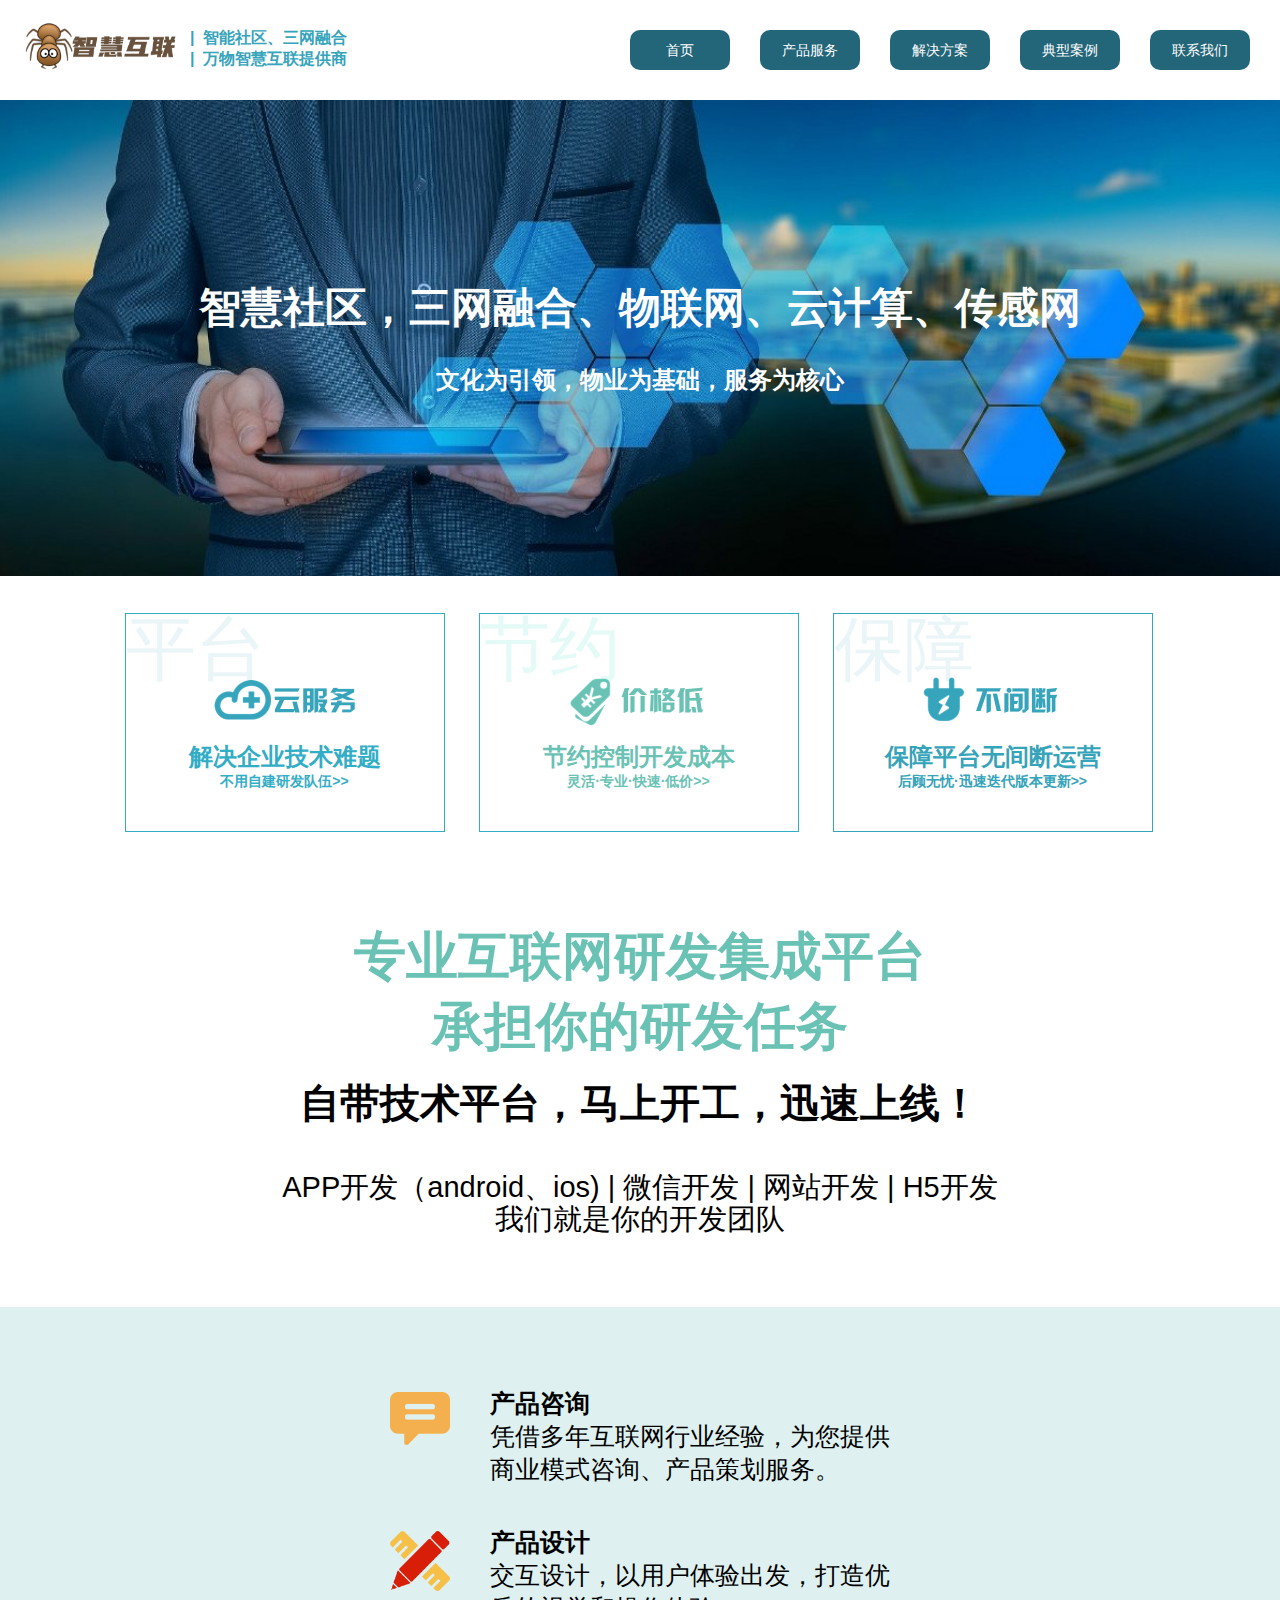
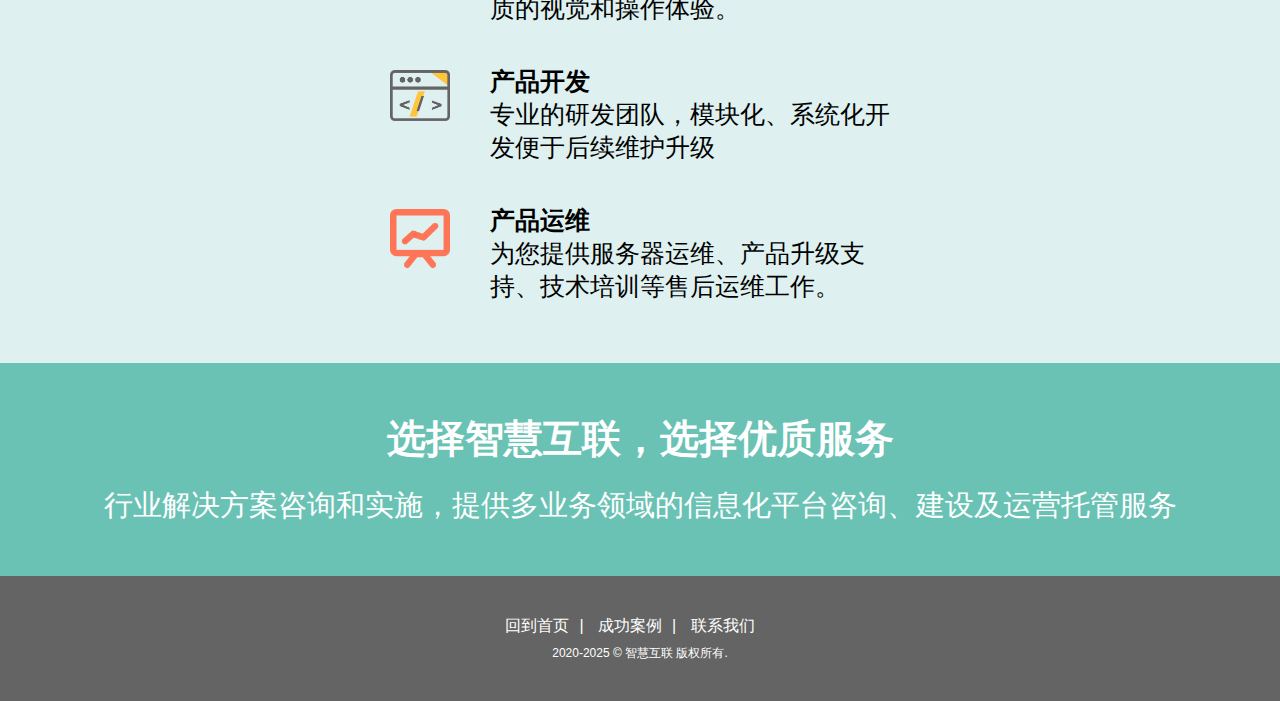
==== index.html @ 49d56295 "upload" ====
<!DOCTYPE html><html lang=zh-Hans-CN><head><meta charset=utf-8><meta name=Keywords content=中台，互联网，大中台，软件开发，解决方案，健身，外包，商城，项目，信息发布，社区团购，教育行业，APP，小程序，校园，O2O，共享经济，运营平台，代运营，技术运维><meta name=Description content=丰富的多项目开发经验,帮助传统行业互联网化,提供内部工具类小程序,提高企业50%的工作效率.同时为企业&创业者提供大中型互联网解决方案.包含二种合作方式：项目外包,提供产品开发平台,saas服务；技术运营,为合作伙伴提供技术服务,让合作伙伴把更多的精力放在运营上。><meta name=viewport content="width=device-width,initial-scale=1,maximum-scale=1,user-scalable=0"><meta name=apple-mobile-web-app-capable content=yes><meta name=apple-mobile-web-app-status-bar-style content=black><meta name=format-detection content="telephone=no,email=no"><meta http-equiv=x-dns-prefetch-control content=on><link rel=dns-prefetch href=http://www.zhichou.com><title>智慧互联——互联网解决方案saas服务平台</title><link href=/static/css/app.fb1aa301ddff43c5c90da370b9c541a2.css rel=stylesheet></head><body><div id=app></div><script type=text/javascript src=/static/js/manifest.a6384123749b41a1563b.js></script><script type=text/javascript src=/static/js/vendor.0e233f69c0961354a805.js></script><script type=text/javascript src=/static/js/app.442af2554dc11feb04c0.js></script></body></html>
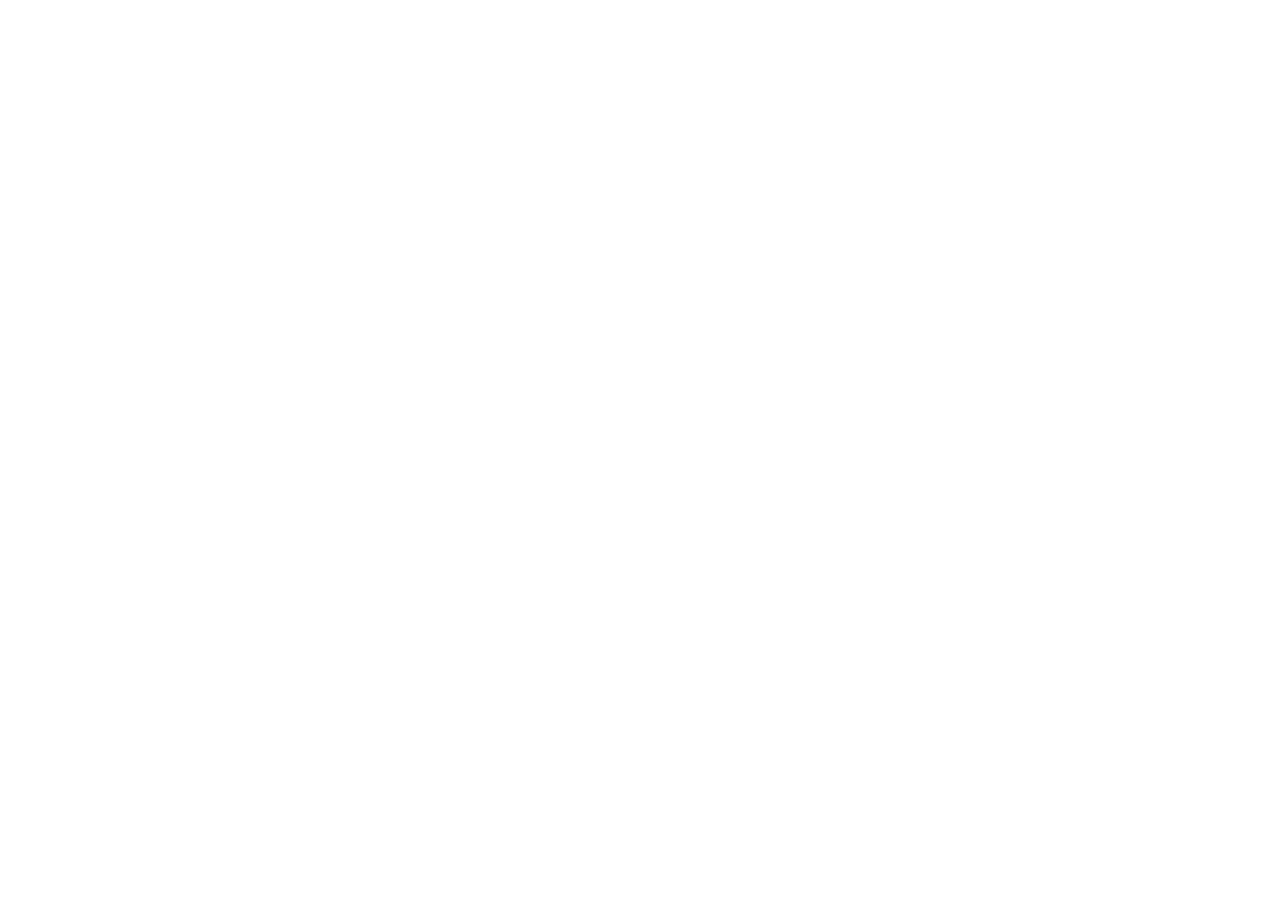
==== commit e917151f: "Update index.html" ====
--- a/index.html
+++ b/index.html
@@ -1 +1 @@
-<!DOCTYPE html><html lang=zh-Hans-CN><head><meta charset=utf-8><meta name=Keywords content=中台，互联网，大中台，软件开发，解决方案，健身，外包，商城，项目，信息发布，社区团购，教育行业，APP，小程序，校园，O2O，共享经济，运营平台，代运营，技术运维><meta name=Description content=丰富的多项目开发经验,帮助传统行业互联网化,提供内部工具类小程序,提高企业50%的工作效率.同时为企业&创业者提供大中型互联网解决方案.包含二种合作方式：项目外包,提供产品开发平台,saas服务；技术运营,为合作伙伴提供技术服务,让合作伙伴把更多的精力放在运营上。><meta name=viewport content="width=device-width,initial-scale=1,maximum-scale=1,user-scalable=0"><meta name=apple-mobile-web-app-capable content=yes><meta name=apple-mobile-web-app-status-bar-style content=black><meta name=format-detection content="telephone=no,email=no"><meta http-equiv=x-dns-prefetch-control content=on><link rel=dns-prefetch href=http://www.zhichou.com><title>智慧互联——互联网解决方案saas服务平台</title><link href=/static/css/app.fb1aa301ddff43c5c90da370b9c541a2.css rel=stylesheet></head><body><div id=app></div><script type=text/javascript src=/static/js/manifest.a6384123749b41a1563b.js></script><script type=text/javascript src=/static/js/vendor.0e233f69c0961354a805.js></script><script type=text/javascript src=/static/js/app.442af2554dc11feb04c0.js></script></body></html>+<!DOCTYPE html><html lang=zh-Hans-CN><head><meta charset=utf-8><meta name=Keywords content=中台，互联网，大中台，软件开发，解决方案，健身，外包，商城，项目，信息发布，社区团购，教育行业，APP，小程序，校园，O2O，共享经济，运营平台，代运营，技术运维><meta name=Description content=丰富的多项目开发经验,帮助传统行业互联网化,提供内部工具类小程序,提高企业50%的工作效率.同时为企业&创业者提供大中型互联网解决方案.包含二种合作方式：项目外包,提供产品开发平台,saas服务；技术运营,为合作伙伴提供技术服务,让合作伙伴把更多的精力放在运营上。><meta name=viewport content="width=device-width,initial-scale=1,maximum-scale=1,user-scalable=0"><meta name=apple-mobile-web-app-capable content=yes><meta name=apple-mobile-web-app-status-bar-style content=black><meta name=format-detection content="telephone=no,email=no"><meta http-equiv=x-dns-prefetch-control content=on><link rel=dns-prefetch href=http://www.zhichou.com><title>智慧互联——互联网解决方案saas服务平台</title><link href=/XMS/static/css/app.fb1aa301ddff43c5c90da370b9c541a2.css rel=stylesheet></head><body><div id=app></div><script type=text/javascript src=/XMS/static/js/manifest.a6384123749b41a1563b.js></script><script type=text/javascript src=/XMS/static/js/vendor.0e233f69c0961354a805.js></script><script type=text/javascript src=/XMS/static/js/app.03308a3fb304c428b79e.js></script></body></html>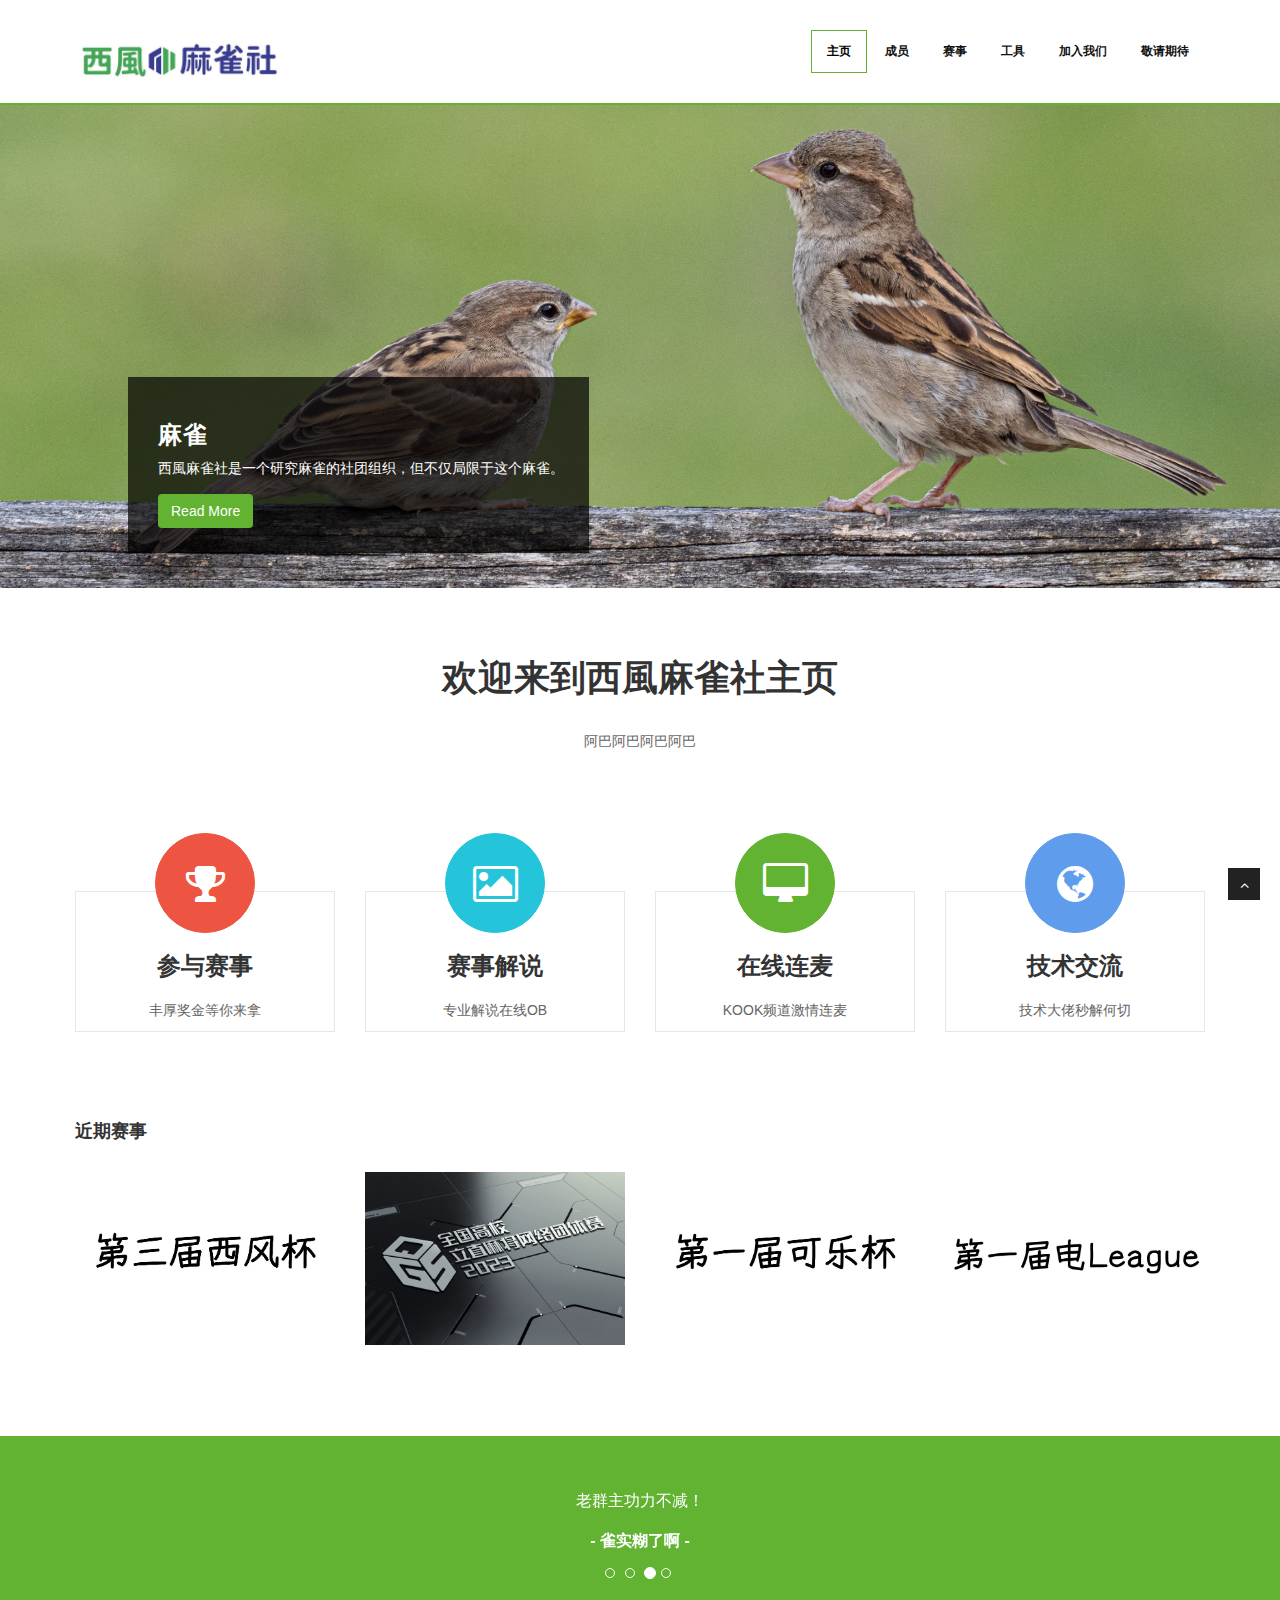
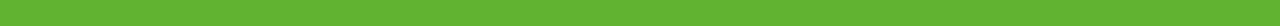
==== commit ff60a6bb: "upload" ====
--- a/index.html
+++ b/index.html
@@ -1 +1,199 @@
-<!DOCTYPE html><html lang=zh-Hans-CN><head><meta charset=utf-8><meta name=Keywords content=中台，互联网，大中台，软件开发，解决方案，健身，外包，商城，项目，信息发布，社区团购，教育行业，APP，小程序，校园，O2O，共享经济，运营平台，代运营，技术运维><meta name=Description content=丰富的多项目开发经验,帮助传统行业互联网化,提供内部工具类小程序,提高企业50%的工作效率.同时为企业&创业者提供大中型互联网解决方案.包含二种合作方式：项目外包,提供产品开发平台,saas服务；技术运营,为合作伙伴提供技术服务,让合作伙伴把更多的精力放在运营上。><meta name=viewport content="width=device-width,initial-scale=1,maximum-scale=1,user-scalable=0"><meta name=apple-mobile-web-app-capable content=yes><meta name=apple-mobile-web-app-status-bar-style content=black><meta name=format-detection content="telephone=no,email=no"><meta http-equiv=x-dns-prefetch-control content=on><link rel=dns-prefetch href=http://www.zhichou.com><title>智慧互联——互联网解决方案saas服务平台</title><link href=/XMS/static/css/app.fb1aa301ddff43c5c90da370b9c541a2.css rel=stylesheet></head><body><div id=app></div><script type=text/javascript src=/XMS/static/js/manifest.a6384123749b41a1563b.js></script><script type=text/javascript src=/XMS/static/js/vendor.0e233f69c0961354a805.js></script><script type=text/javascript src=/XMS/static/js/app.03308a3fb304c428b79e.js></script></body></html>+<!DOCTYPE html>
+<html lang="en">
+<head>
+<meta charset="utf-8">
+<title>Target Multi-purpose Free Bootstrap Responsive Template</title>
+<meta name="viewport" content="width=device-width, initial-scale=1.0" />
+<meta name="description" content="" />
+<meta name="author" content="http://webthemez.com" />
+<!-- css -->
+<link href="./css/bootstrap.min.css" rel="stylesheet" />
+<link href="./css/fancybox/jquery.fancybox.css" rel="stylesheet">
+<!--<link href="./css/jcarousel.css" rel="stylesheet" />-->
+<link href="./css/flexslider.css" rel="stylesheet" />
+<link href="./css/style.css" rel="stylesheet" />
+ 
+<!-- HTML5 shim, for IE6-8 support of HTML5 elements -->
+<!--[if lt IE 9]>
+      <script src="http://html5shim.googlecode.com/svn/trunk/html5.js"></script>
+    <![endif]-->
+
+</head>
+<body>
+<div id="wrapper">
+	<!-- start header -->
+	<header>
+        <div class="navbar navbar-default navbar-static-top">
+            <div class="container">
+                <div class="navbar-header">
+                    <button type="button" class="navbar-toggle" data-toggle="collapse" data-target=".navbar-collapse">
+                        <span class="icon-bar"></span>
+                        <span class="icon-bar"></span>
+                        <span class="icon-bar"></span>
+                    </button>
+                    <a class="navbar-brand" href="index.html"><img src="./img/logo.png" height="42px" alt="logo"/></a>
+                </div>
+                <div class="navbar-collapse collapse ">
+                    <ul class="nav navbar-nav">
+                        <li class="active"><a href="index.html">主页</a></li> 
+						<li><a href="about.html">成员</a></li>
+						<li><a href="services.html">赛事</a></li>
+                        <li><a href="portfolio.html">工具</a></li>
+                        <li><a href="pricing.html">加入我们</a></li>
+                        <li><a href="contact.html">敬请期待</a></li>
+                    </ul>
+                </div>
+            </div>
+        </div>
+	</header>
+	<!-- end header -->
+	<section id="featured">
+	 
+	<!-- Slider -->
+        <div id="main-slider" class="flexslider">
+            <ul class="slides">
+              <li>
+                <img src="./img/slides/1.jpg" alt="" />
+                <div class="flex-caption">
+                    <h3>麻雀</h3> 
+					<p>西風麻雀社是一个研究麻雀的社团组织，但不仅局限于这个麻雀。</p> 
+					<a href="https://www.baidu.com/s?wd=%E9%BA%BB%E9%9B%80" class="btn btn-theme">Read More</a>
+                </div>
+              </li>
+            </ul>
+        </div>
+	<!-- end slider -->
+ 
+	</section>
+	<section class="callaction">
+	<div class="container">
+		<div class="row">
+			<div class="col-lg-12">
+				<div class="aligncenter"><h1 class="aligncenter"><span>欢迎来到<span class="blue_text">西風麻雀社主页</span></span></h1><span class="clear spacer_responsive_hide_mobile " style="height:13px;display:block;">
+                </span>阿巴阿巴阿巴阿巴</div>
+			</div>
+		</div>
+	</div>
+	</section>
+	<section id="content">
+	
+	
+	<div class="container">
+			<div class="row">
+		<div class="skill-home"> <div class="skill-home-solid clearfix"> 
+		<div class="col-md-3 text-center">
+		<span class="icons c1"><i class="fa fa-trophy"></i></span> <div class="box-area">
+		<h3>参与赛事</h3> <p>丰厚奖金等你来拿</p></div>
+		</div>
+		<div class="col-md-3 text-center"> 
+		<span class="icons c2"><i class="fa fa-picture-o"></i></span> <div class="box-area">
+		<h3>赛事解说</h3> <p>专业解说在线OB</p></div>
+		</div>
+		<div class="col-md-3 text-center"> 
+		<span class="icons c3"><i class="fa fa-desktop"></i></span> <div class="box-area">
+		<h3>在线连麦</h3> <p>KOOK频道激情连麦</p></div>
+		</div>
+		<div class="col-md-3 text-center"> 
+		<span class="icons c4"><i class="fa fa-globe"></i></span> <div class="box-area">
+		<h3>技术交流</h3> <p>技术大佬秒解何切</p>
+		</div></div>
+		</div></div>
+		</div> 
+		<!-- Portfolio Projects -->
+		<div class="row">
+			<div class="col-lg-12">
+				<h4 class="heading">近期赛事</h4>
+				<div class="row">
+					<section id="projects">
+					<ul id="thumbs" class="portfolio"> 
+						<li class="col-lg-3 design" data-id="id-0" data-type="web">
+						<div class="item-thumbs">					 
+						<img src="./img/works/1.jpg" alt="">
+						</div>
+						</li> 
+						<!-- Item Project and Filter Name -->
+						<li class="item-thumbs col-lg-3 design" data-id="id-1" data-type="icon">
+                            <a href="https://www.bilibili.com/opus/776866383250063443"><img src="./img/works/2.jpg" alt=""></a>
+						</li> 
+						<li class="item-thumbs col-lg-3 photography" data-id="id-2" data-type="illustrator">
+						<img src="./img/works/3.jpg" alt="">
+						</li>
+						
+						<li class="item-thumbs col-lg-3 photography" data-id="id-2" data-type="illustrator">					
+                            <a href="https://123000001212.github.io/DLeague/"><img src="./img/works/4.jpg" alt=""></a>
+						</li>
+						<!-- End Item Project -->
+					</ul>
+					</section>
+				</div>
+			</div>
+		</div>
+
+	</div>
+	</section>
+	<div class="testimonial-area">
+    <div class="testimonial-solid">
+        <div class="container">
+            <div id="carousel-example-generic" class="carousel slide" data-ride="carousel">
+                <ol class="carousel-indicators">
+                    <li data-target="#carousel-example-generic" data-slide-to="0" class="">
+                        <a href="#"></a>
+                    </li>
+                    <li data-target="#carousel-example-generic" data-slide-to="1" class="">
+                        <a href="#"></a>
+                    </li>
+                    <li data-target="#carousel-example-generic" data-slide-to="2" class="active">
+                        <a href="#"></a>
+                    </li>
+                    <li data-target="#carousel-example-generic" data-slide-to="3" class="">
+                        <a href="#"></a>
+                    </li>
+                </ol>
+                <div class="carousel-inner">
+                    <div class="item">
+                        <p>如果我点的死6个以上，我就承认我是毒奶。</p>
+                        <p>
+                            <b>- Sengwei -</b>
+                        </p>
+                    </div>
+                    <div class="item">
+                        <p>这个涉及读人了，老群主一发切4m肯定是在dama，糊糊一发切就不用理。</p>
+                        <p>
+                            <b>- 手抓肉 -</b>
+                        </p>
+                    </div>
+                    <div class="item active">
+                        <p>老群主功力不减！</p>
+                        <p>
+                            <b>- 雀实糊了啊 -</b>
+                        </p>
+                    </div>
+                    <div class="item">
+                        <p>名人名言</p>
+                        <p>
+                            <b>- 名人 -</b>
+                        </p>
+                    </div>
+                </div>
+            </div>
+        </div>
+    </div>
+</div>
+
+</div>
+<a href="#" class="scrollup"><i class="fa fa-angle-up active"></i></a>
+<!-- javascript
+    ================================================== -->
+<!-- Placed at the end of the document so the pages load faster -->
+<script src="js/jquery.js"></script>
+<script src="js/jquery.easing.1.3.js"></script>
+<script src="js/bootstrap.min.js"></script>
+<script src="js/jquery.fancybox.pack.js"></script>
+<script src="js/jquery.fancybox-media.js"></script> 
+<script src="js/portfolio/jquery.quicksand.js"></script>
+<script src="js/portfolio/setting.js"></script>
+<script src="js/jquery.flexslider.js"></script>
+<script src="js/animate.js"></script>
+<script src="js/custom.js"></script>
+</body>
+</html>--- a/css/style.css
+++ b/css/style.css
@@ -0,0 +1,1622 @@
+/*
+Author URI: http://webthemez.com/
+Note: 
+Licence under Creative Commons Attribution 3.0 
+Do not remove the back-link in this web template 
+-------------------------------------------------------*/
+
+/*@import url('http://fonts.googleapis.com/css?family=Noto+Serif:400,400italic,700|Open+Sans:400,600,700'); */
+@import url('font-awesome.css');  
+@import url('animate.css');
+
+body {
+	font-family:'Open Sans', Arial, sans-serif;
+	font-size:14px;
+	font-weight:300;
+	line-height:1.6em;
+	color:#656565;
+}
+
+a:active {
+	outline:0;
+}
+
+.clear {
+	clear:both;
+}
+
+h1,h2, h3, h4, h5, h6 {
+	font-family:'Open Sans', Arial, sans-serif;
+	font-weight:700;
+	line-height:1.1em;
+	color:#333;
+	margin-bottom: 20px;
+}
+ 
+.container {
+	padding:0 20px 0 20px;
+	position:relative;
+}
+
+#wrapper{
+	width:100%;
+	margin:0;	
+	padding:0;
+}
+
+.row,.row-fluid {
+	margin-bottom:30px;
+}
+
+.row .row,.row-fluid .row-fluid{
+	margin-bottom:30px;
+}
+
+.row.nomargin,.row-fluid.nomargin {
+	margin-bottom:0;
+}
+
+img.img-polaroid {
+	margin:0 0 20px 0;
+}
+.img-box {
+	max-width:100%;
+}
+/*  Header
+==================================== */
+ 
+header .navbar {
+    margin-bottom: 0;
+}
+
+.navbar-default {
+    border: none;
+}
+
+.navbar-brand {
+    color: #222;
+	text-transform: uppercase;
+    font-size: 24px;
+    font-weight: 700;
+    line-height: 1em;
+	letter-spacing: -1px;
+    margin-top: 20px;
+    padding: 0 0 0 15px;
+}
+.navbar-default .navbar-brand{
+color: #61B331;
+}
+
+header .navbar-collapse  ul.navbar-nav {
+    float: right;
+    margin-right: 0;
+}
+
+header .navbar-default{
+    background-color: #fff;
+	border-bottom: 2px solid #61B331;
+}
+
+header .nav li a:hover,
+header .nav li a:focus,
+header .nav li.active a,
+header .nav li.active a:hover,
+header .nav li a.dropdown-toggle:hover,
+header .nav li a.dropdown-toggle:focus,
+header .nav li.active ul.dropdown-menu li a:hover,
+header .nav li.active ul.dropdown-menu li.active a{
+    -webkit-transition: all .3s ease;
+    -moz-transition: all .3s ease;
+    -ms-transition: all .3s ease;
+    -o-transition: all .3s ease;
+    transition: all .3s ease;
+}
+
+
+header .navbar-default .navbar-nav > .open > a,
+header .navbar-default .navbar-nav > .open > a:hover,
+header .navbar-default .navbar-nav > .open > a:focus {
+    -webkit-transition: all .3s ease;
+    -moz-transition: all .3s ease;
+    -ms-transition: all .3s ease;
+    -o-transition: all .3s ease;
+    transition: all .3s ease;
+}
+
+
+header .navbar {
+    min-height: 70px; 
+	padding:18px 0;
+}
+
+header .navbar-nav > li  {
+    padding-bottom: 12px;
+    padding-top: 12px;
+}
+
+header  .navbar-nav > li > a {
+    padding-bottom: 6px;
+    padding-top: 5px;
+    margin-left: 2px;
+    line-height: 30px;
+	font-weight: 700;
+    -webkit-transition: all .3s ease;
+    -moz-transition: all .3s ease;
+    -ms-transition: all .3s ease;
+    -o-transition: all .3s ease;
+    transition: all .3s ease;
+}
+
+
+.dropdown-menu li a:hover {
+    color: #fff !important;
+}
+
+header .nav .caret {
+    border-bottom-color: #f5f5f5;
+    border-top-color: #f5f5f5;
+}
+.navbar-default .navbar-nav > .active > a,
+.navbar-default .navbar-nav > .active > a:hover,
+.navbar-default .navbar-nav > .active > a:focus {
+  background-color: #fff;
+}
+.navbar-default .navbar-nav > .open > a,
+.navbar-default .navbar-nav > .open > a:hover,
+.navbar-default .navbar-nav > .open > a:focus {
+  background-color:  #fff;
+}	
+	
+
+.dropdown-menu  {
+    box-shadow: none;
+    border-radius: 0;
+	border: none;
+}
+
+.dropdown-menu li:last-child  {
+	padding-bottom: 0 !important;
+	margin-bottom: 0;
+}
+
+header .nav li .dropdown-menu  {
+   padding: 0;
+}
+
+header .nav li .dropdown-menu li a {
+   line-height: 28px;
+   padding: 3px 12px;
+}
+
+/* --- menu --- */
+
+header .navigation {
+	float:right;
+}
+
+header ul.nav li {
+	border:none;
+	margin:0;
+}
+
+header ul.nav li a {	
+	font-size:12px;
+	border:none;
+	font-weight:700;
+	text-transform:uppercase;
+}
+
+header ul.nav li ul li a {	
+	font-size:12px;
+	border:none;
+	font-weight:300;
+	text-transform:uppercase;
+}
+
+
+.navbar .nav > li > a {
+  color: #111;
+  text-shadow: none;
+  border: 1px solid rgba(255, 255, 255, 0) !important;
+}
+
+.navbar .nav a:hover {
+	background:none;
+}
+
+.navbar .nav > .active > a,.navbar .nav > .active > a:hover {
+	background:none;
+	font-weight:700;
+}
+
+.navbar .nav > .active > a:active,.navbar .nav > .active > a:focus {
+	background:none;
+	outline:0;
+	font-weight:700;
+}
+
+.navbar .nav li .dropdown-menu {
+	z-index:2000;
+}
+
+header ul.nav li ul {
+	margin-top:1px;
+}
+header ul.nav li ul li ul {
+	margin:1px 0 0 1px;
+}
+.dropdown-menu .dropdown i {
+	position:absolute;
+	right:0;
+	margin-top:3px;
+	padding-left:20px;
+}
+
+.navbar .nav > li > .dropdown-menu:before {
+  display: inline-block;
+  border-right: none;
+  border-bottom: none;
+  border-left: none;
+  border-bottom-color: none;
+  content:none;
+}
+.navbar-default .navbar-nav>.active>a, .navbar-default .navbar-nav>.active>a:hover, .navbar-default .navbar-nav>.active>a:focus {
+color: #000;
+border:1px solid #61B331 !important;
+}
+
+
+ul.nav li.dropdown a {
+	z-index:1000;
+	display:block;
+}
+
+ select.selectmenu {
+	display:none;
+}
+.pageTitle{
+color: #fff;
+margin: 30px 0 3px;
+display: inline-block;
+}
+ 
+#featured{
+	width: 100%;
+	background:#000;
+	position:relative;
+	margin:0;
+	padding:0;
+}
+
+/*  Sliders
+==================================== */
+/* --- flexslider --- */
+
+#featured .flexslider {
+	padding:0;  
+	background: #fff; 
+	position: relative; 
+	zoom: 1;
+}
+.flex-direction-nav .flex-prev{
+left:0px; 
+}
+.flex-direction-nav .flex-next{ 
+right:0px;
+}
+.flex-caption {zoom: 1;
+bottom: 35px; background-color: rgba(0, 0, 0, 0.7); color: #fff; margin: 0; padding: 25px 25px 25px 30px; position: absolute; left: 10%; }
+.flex-caption h3 {color: #fff; letter-spacing: 1px; margin-bottom: 8px; text-transform: uppercase;}
+.flex-caption p {margin: 0 0 15px;}
+.skill-home{
+margin-bottom:50px;
+}
+.c1{
+border: #ed5441 1px solid;
+background:#ed5441;
+}
+.c2{
+border: #24c4db 1px solid;
+background:#24c4db;
+}
+.c3{
+border: #61B331 1px solid;
+background:#61B331;
+}
+.c4{
+border: #609cec 1px solid;
+background:#609cec;
+}
+.skill-home .icons {
+padding: 30px 0 0 0;
+width: 100px;
+height: 100px;
+color: #fff;
+font-size: 42px;
+font-size: 42px; 
+text-align: center;
+-ms-border-radius: 50%;
+-moz-border-radius: 50%;
+-webkit-border-radius: 50%;
+border-radius: 50%;
+display: inline-table;
+}
+.skill-home h2 {
+padding-top: 20px;
+font-size: 36px;
+font-weight: 700;
+} 
+.testimonial-solid {
+padding: 50px 0 60px 0;
+margin: 0 0 0 0;
+background: #61B331;
+text-align: center;
+}
+.testi-icon-area {
+text-align: center;
+position: absolute;
+top: -84px;
+margin: 0 auto; 
+width: 100%;
+}
+.testi-icon-area .quote {
+padding: 15px 0 0 0;
+margin: 0 0 0 0;
+background: #ffffff;
+text-align: center;
+color: #61B331;
+display: inline-table;
+width: 70px;
+height: 70px;
+-ms-border-radius: 50%;
+-moz-border-radius: 50%;
+-webkit-border-radius: 50%;
+border-radius: 50%;
+font-size: 42px; 
+border: 1px solid #61B331;
+}
+
+.testi-icon-area .carousel-inner { 
+margin: 20px 0;
+}
+.carousel-indicators {
+bottom: -30px;
+}
+/* Testimonial
+----------------------------------*/
+.testimonial-area {
+padding: 0 0 0 0;
+margin:0;
+/*background: url(.././img/low-poly01.jpg) fixed center center;*/
+background-size: cover;
+-webkit-background-size: cover;
+-moz-background-size: cover;
+-ms-background-size: cover;
+}
+.testimonial-solid p {
+color: #ffffff;
+font-size: 16px;
+line-height: 30px;
+/*font-style: italic;*/
+} 
+section.callaction {
+	background:#fff;
+	padding:50px 0 0 0;
+}
+
+
+
+/* Content
+==================================== */
+
+#content {
+	position:relative;
+	background:#fff;
+	padding:50px 0 0px 0;
+}
+
+#content img {
+	max-width:100%;
+	height:auto;
+}
+ 
+.cta-text {
+	text-align: center;
+	margin-top:10px;
+}
+
+
+.big-cta .cta {
+	margin-top:10px;
+}
+ 
+.box {
+	width: 100%;
+}
+.box-gray  {
+	background: #f8f8f8;
+	padding: 20px 20px 30px;
+}
+.box-gray  h4,.box-gray  i {
+	margin-bottom: 20px;
+}
+.box-bottom {
+	padding: 20px 0;
+	text-align: center;
+}
+.box-bottom a {
+	color: #fff;
+	font-weight: 700;
+}
+.box-bottom a:hover {
+	color: #eee;
+	text-decoration: none;
+}
+
+
+/* Bottom
+==================================== */
+
+#bottom {
+	background:#fcfcfc;
+	padding:50px 0 0;
+
+}
+/* twitter */
+#twitter-wrapper {
+    text-align: center;
+    width: 70%;
+    margin: 0 auto;
+}
+#twitter em {
+    font-style: normal;
+    font-size: 13px;
+}
+
+#twitter em.twitterTime a {
+	font-weight:600;
+}
+
+#twitter ul {
+    padding: 0;
+	list-style:none;
+}
+#twitter ul li {
+    font-size: 20px;
+    line-height: 1.6em;
+    font-weight: 300;
+    margin-bottom: 20px;
+    position: relative;
+    word-break: break-word;
+}
+
+
+/* page headline
+==================================== */
+
+#inner-headline{
+	background:#61B331;
+	position:relative;
+	margin:0;
+	padding:0;
+	color:#fefefe;
+}
+
+
+#inner-headline .inner-heading h2 {
+	color:#fff;
+	margin:20px 0 0 0;
+}
+
+/* --- breadcrumbs --- */
+#inner-headline ul.breadcrumb {
+	margin:30px 0 0;
+	float:left;
+}
+
+#inner-headline ul.breadcrumb li {
+	margin-bottom:0;
+	padding-bottom:0;
+}
+#inner-headline ul.breadcrumb li {
+	font-size:13px;
+	color:#fff;
+}
+
+#inner-headline ul.breadcrumb li i{
+	color:#dedede;
+}
+
+#inner-headline ul.breadcrumb li a {
+	color:#fff;
+}
+
+ul.breadcrumb li a:hover {
+	text-decoration:none;
+}
+
+/* Forms
+============================= */
+
+/* --- contact form  ---- */
+form#contactform input[type="text"] {
+  width: 100%;
+  border: 1px solid #f5f5f5;
+  min-height: 40px;
+  padding-left:20px;
+  font-size:13px;
+  padding-right:20px;
+  -webkit-box-sizing: border-box;
+     -moz-box-sizing: border-box;
+          box-sizing: border-box;
+
+}
+
+form#contactform textarea {
+border: 1px solid #f5f5f5;
+  width: 100%;
+  padding-left:20px;
+  padding-top:10px;
+  font-size:13px;
+  padding-right:20px;
+  -webkit-box-sizing: border-box;
+     -moz-box-sizing: border-box;
+          box-sizing: border-box;
+
+}
+
+form#contactform .validation {
+	font-size:11px;
+}
+
+#sendmessage {
+	border:1px solid #e6e6e6;
+	background:#f6f6f6;
+	display:none;
+	text-align:center;
+	padding:15px 12px 15px 65px;
+	margin:10px 0;
+	font-weight:600;
+	margin-bottom:30px;
+
+}
+
+#sendmessage.show,.show  {
+	display:block;
+}
+ 
+form#commentform input[type="text"] {
+  width: 100%;
+  min-height: 40px;
+  padding-left:20px;
+  font-size:13px;
+  padding-right:20px;
+  -webkit-box-sizing: border-box;
+     -moz-box-sizing: border-box;
+          box-sizing: border-box;
+	-webkit-border-radius: 2px 2px 2px 2px;
+		-moz-border-radius: 2px 2px 2px 2px;
+			border-radius: 2px 2px 2px 2px;
+
+}
+
+form#commentform textarea {
+  width: 100%;
+  padding-left:20px;
+  padding-top:10px;
+  font-size:13px;
+  padding-right:20px;
+  -webkit-box-sizing: border-box;
+     -moz-box-sizing: border-box;
+          box-sizing: border-box;
+	-webkit-border-radius: 2px 2px 2px 2px;
+		-moz-border-radius: 2px 2px 2px 2px;
+			border-radius: 2px 2px 2px 2px;
+}
+
+
+/* --- search form --- */
+.search{
+	float:right;
+	margin:35px 0 0;
+	padding-bottom:0;
+}
+
+#inner-headline form.input-append {
+	margin:0;
+	padding:0;
+}
+
+
+
+/*  Portfolio
+================================ */
+
+.work-nav #filters {
+	margin: 0;
+	padding: 0;
+	list-style: none;
+}
+
+.work-nav #filters li {
+	margin: 0 10px 30px 0;
+	padding: 0;
+	float:left;
+}
+
+.work-nav #filters li a {
+	color: #7F8289;
+	font-size: 16px;
+	display: block;	
+}
+
+.work-nav #filters li a:hover {
+
+}
+
+.work-nav #filters li a.selected {
+	color: #DE5E60;
+}
+
+#thumbs {
+	margin: 0;
+	padding: 0;	
+}
+
+#thumbs li {
+	list-style-type: none;
+}
+
+.item-thumbs {
+	position: relative;
+	overflow: hidden;
+	margin-bottom: 30px;
+	cursor: pointer;
+}
+
+.item-thumbs a + img {
+	width: 100%;	
+}
+
+.item-thumbs .hover-wrap {
+	position: absolute;
+	display: block;
+	width: 100%;
+	height: 100%;
+	
+	opacity: 0;
+	filter: alpha(opacity=0);
+	
+	-webkit-transition: all 450ms ease-out 0s;	
+	   -moz-transition: all 450ms ease-out 0s;
+		 -o-transition: all 450ms ease-out 0s;
+		    transition: all 450ms ease-out 0s;
+		  
+	-webkit-transform: rotateY(180deg) scale(0.5,0.5);
+	   -moz-transform: rotateY(180deg) scale(0.5,0.5);
+		-ms-transform: rotateY(180deg) scale(0.5,0.5);
+		 -o-transform: rotateY(180deg) scale(0.5,0.5);
+			transform: rotateY(180deg) scale(0.5,0.5);	
+}
+
+.item-thumbs:hover .hover-wrap,
+.item-thumbs.active .hover-wrap {
+	opacity: 1;
+	filter: alpha(opacity=100);
+	
+	-webkit-transform: rotateY(0deg) scale(1,1);
+	   -moz-transform: rotateY(0deg) scale(1,1);
+		-ms-transform: rotateY(0deg) scale(1,1);
+		 -o-transform: rotateY(0deg) scale(1,1);
+		    transform: rotateY(0deg) scale(1,1);
+}
+
+.item-thumbs .hover-wrap .overlay-img {
+	position: absolute;
+	width: 90%;
+height: 100%;
+opacity: 0.80;
+filter: alpha(opacity=80);
+background: #61B331;
+}
+
+.item-thumbs .hover-wrap .overlay-img-thumb {
+	position: absolute;
+	border-radius: 60px;
+	top: 50%;
+	left: 45%;
+	margin: -16px 0 0 -16px;
+	color: #fff;
+	font-size: 32px;
+	line-height: 1em;	
+	opacity: 1;
+	filter: alpha(opacity=100);
+}
+ 
+ul.portfolio-categ{
+	margin:10px 0 30px 0;
+	padding:0;
+	float:left;
+	list-style:none;
+}
+
+ul.portfolio-categ li{
+margin: 0; 
+float: left;
+list-style: none;
+font-size: 13px;
+font-weight: 600;
+border: 1px solid #D5D5D5;
+margin-right: 15px;
+}
+
+ul.portfolio-categ li a{
+	display:block;
+	padding: 8px 20px;
+	color:#353535;
+}
+ul.portfolio-categ li.active{
+
+border: 1px solid #61B331;
+}
+ul.portfolio-categ li.active a:hover, ul.portfolio-categ li a:hover,ul.portfolio-categ li a:focus,ul.portfolio-categ li a:active {
+	text-decoration:none;
+	outline:0; 
+}
+  #accordion-alt3 .panel-heading h4 {
+font-size: 13px;
+line-height: 28px;
+}
+.panel .panel-heading h4 {
+font-weight: 400;
+}
+.panel-title {
+margin-top: 0;
+margin-bottom: 0;
+font-size: 15px;
+color: inherit;
+}
+.panel-group .panel {
+margin-bottom: 0;
+border-radius: 2px;
+}
+.panel {
+margin-bottom: 18px;
+background-color: #F4F4F4;
+border: 1px solid transparent;
+border-radius: 2px;
+-webkit-box-shadow: 0 1px 1px rgba(0,0,0,0.05);
+box-shadow: 0 1px 1px rgba(0,0,0,0.05);
+}
+#accordion-alt3 .panel-heading h4 a i {
+font-size: 13px;
+line-height: 18px;
+width: 18px;
+height: 18px;
+margin-right: 5px;
+color: #fff;
+text-align: center;
+border-radius: 50%;
+margin-left: 6px;
+background: #61B331;
+}  
+.progress.pb-sm {
+height: 6px!important;
+}
+.progress {
+box-shadow: inset 0 0 2px rgba(0,0,0,.1);
+}
+.progress {
+overflow: hidden;
+height: 18px;
+margin-bottom: 18px;
+background-color: #f5f5f5;
+border-radius: 2px;
+-webkit-box-shadow: inset 0 1px 2px rgba(0,0,0,0.1);
+box-shadow: inset 0 1px 2px rgba(0,0,0,0.1);
+}
+.progress .progress-bar.progress-bar-red {
+background: #ed5441;
+} 
+.progress .progress-bar.progress-bar-green {
+background: #51d466;
+}
+.progress .progress-bar.progress-bar-lblue {
+background: #32c8de;
+}
+/* --- portfolio detail --- */
+.top-wrapper {
+	margin-bottom:20px;
+}
+.info-blocks {
+margin-bottom: 15px;
+}
+.info-blocks i.icon-info-blocks {
+float: left;
+color: #777;
+font-size: 30px;
+min-width: 50px;
+margin-top: 10px;
+text-align: center;
+}
+.info-blocks .info-blocks-in {
+padding: 0 10px;
+overflow: hidden;
+}
+.info-blocks .info-blocks-in h3 {
+color: #555;
+font-size: 20px;
+line-height: 28px;
+margin:0px;
+}
+.info-blocks .info-blocks-in p {
+font-size: 12px;
+}
+  
+blockquote {
+	font-size:16px;
+	font-weight:400;
+	font-family:'Noto Serif', serif;
+	font-style:italic;
+	padding-left:0;
+	color:#a2a2a2;
+	line-height:1.6em;
+	border:none;
+}
+
+blockquote cite 							{ display:block; font-size:12px; color:#666; margin-top:10px; }
+blockquote cite:before 					{ content:"\2014 \0020"; }
+blockquote cite a,
+blockquote cite a:visited,
+blockquote cite a:visited 				{ color:#555; }
+
+/* --- pullquotes --- */
+
+.pullquote-left {
+	display:block;
+	color:#a2a2a2;
+	font-family:'Noto Serif', serif;
+	font-size:14px;
+	line-height:1.6em;
+	padding-left:20px;
+}
+
+.pullquote-right {
+	display:block;
+	color:#a2a2a2;
+	font-family:'Noto Serif', serif;
+	font-size:14px;
+	line-height:1.6em;
+	padding-right:20px;
+}
+
+/* --- button --- */
+.btn{text-align: center;
+background: #61B331;
+color: #fff;
+}
+.btn-theme {
+	color: #fff;
+}
+.btn-theme:hover {
+	color: #eee;
+}
+
+/* --- list style --- */
+
+ul.general {
+	list-style:none;
+	margin-left:0;
+}
+
+ul.link-list{
+	margin:0;
+	padding:0;
+	list-style:none;
+}
+
+ul.link-list li{
+	margin:0;
+	padding:2px 0 2px 0;
+	list-style:none;
+}
+footer{
+background:#000;
+}
+footer ul.link-list li a{
+	color:#fff;
+}
+footer ul.link-list li a:hover {
+	color:#eee;
+}
+/* --- Heading style --- */
+
+h4.heading {
+	font-weight:700;
+}
+
+.heading { margin-bottom: 30px; }
+
+.heading {
+	position: relative;
+	
+}
+
+
+.widgetheading {
+	width:100%;
+
+	padding:0;
+}
+
+#bottom .widgetheading {
+	position: relative;
+	border-bottom: #e6e6e6 1px solid;
+	padding-bottom: 9px;
+}
+
+aside .widgetheading {
+	position: relative;
+	border-bottom: #e9e9e9 1px solid;
+	padding-bottom: 9px;
+}
+
+footer .widgetheading {
+	position: relative;
+}
+
+footer .widget .social-network {
+	position:relative;
+}
+
+
+#bottom .widget .widgetheading span, aside .widget .widgetheading span, footer .widget .widgetheading span {	
+	position: absolute;
+	width: 60px;
+	height: 1px;
+	bottom: -1px;
+	right:0;
+
+}
+.box-area{
+border: 1px solid #E7E7E7;
+padding:0 15px;
+padding-top: 41px;
+margin-top: -42px;
+}
+/* --- Map --- */
+.map{
+	position:relative;
+	margin-top:-50px;
+	margin-bottom:40px;
+}
+
+.map iframe{
+	width:100%;
+	height:450px;
+	border:none;
+}
+
+.map-grid iframe{
+	width:100%;
+	height:350px;
+	border:none;
+	margin:0 0 -5px 0;
+	padding:0;
+}
+
+ 
+ul.team-detail{
+	margin:-10px 0 0 0;
+	padding:0;
+	list-style:none;
+}
+
+ul.team-detail li{
+	border-bottom:1px dotted #e9e9e9;
+	margin:0 0 15px 0;
+	padding:0 0 15px 0;
+	list-style:none;
+}
+
+ul.team-detail li label {
+	font-size:13px;
+}
+
+ul.team-detail li h4, ul.team-detail li label{
+	margin-bottom:0;
+}
+
+ul.team-detail li ul.social-network {
+	border:none;
+	margin:0;
+	padding:0;
+}
+
+ul.team-detail li ul.social-network li {
+	border:none;	
+	margin:0;
+}
+ul.team-detail li ul.social-network li i {
+	margin:0;
+}
+
+ 
+.pricing-title{
+	background:#fff;
+	text-align:center;
+	padding:10px 0 10px 0;
+}
+
+.pricing-title h3{
+	font-weight:600;
+	margin-bottom:0;
+}
+
+.pricing-offer{
+	background: #fcfcfc;
+	text-align: center;
+	padding:40px 0 40px 0;
+	font-size:18px;
+	border-top:1px solid #e6e6e6;
+	border-bottom:1px solid #e6e6e6;
+}
+
+.pricing-box.activeItem .pricing-offer{
+	color:#fff;
+}
+
+.pricing-offer strong{
+	font-size:78px;
+	line-height:89px;
+}
+
+.pricing-offer sup{
+	font-size:28px;
+}
+
+.pricing-container{
+	background: #fff;
+	text-align:center;
+	font-size:14px;
+}
+
+.pricing-container strong{
+color:#353535;
+}
+
+.pricing-container ul{
+	list-style:none;
+	padding:0;
+	margin:0;
+}
+
+.pricing-container ul li{
+	border-bottom: 1px solid #CFCFCF;
+list-style: none;
+padding: 15px 0 15px 0;
+margin: 0 0 0 0;
+color: #222;
+}
+
+.pricing-action{
+	margin:0;
+	background: #fcfcfc;
+	text-align:center;
+	padding:20px 0 30px 0;
+}
+
+.pricing-wrapp{
+	margin:0 auto;
+	width:100%;
+	background:#fd0000;
+}
+ .pricing-box-item {
+border: 1px solid #e6e6e6;
+	background:#fcfcfc;
+	position:relative;
+	margin:0 0 20px 0;
+	padding:0;
+  -webkit-box-shadow: 0 2px 0 rgba(0,0,0,0.03);
+  -moz-box-shadow: 0 2px 0 rgba(0,0,0,0.03);
+  box-shadow: 0 2px 0 rgba(0,0,0,0.03);
+  -webkit-box-sizing: border-box;
+  -moz-box-sizing: border-box;
+  box-sizing: border-box;
+}
+
+.pricing-box-item .pricing-heading {
+	background: #fcfcfc;
+	text-align: center;
+	padding:0px 0 0px 0;
+	display:block;
+}
+.pricing-box-item.activeItem .pricing-heading {
+	background: #fcfcfc;
+	text-align: center;
+	padding:0px 0 1px 0;
+	border-bottom:none;
+	display:block;
+	color:#fff;
+}
+.pricing-box-item.activeItem .pricing-heading h3 {
+	 
+}
+
+.pricing-box-item .pricing-heading h3 strong {
+	font-size:28px;
+	font-weight:700;
+	letter-spacing:-1px;
+}
+.pricing-box-item .pricing-heading h3 {
+	font-size:32px;
+	font-weight:300;
+	letter-spacing:-1px;
+}
+
+.pricing-box-item .pricing-terms {
+	text-align: center;
+	background: #61B331;
+	display: block;
+	overflow: hidden;
+	padding: 11px 0 5px; 
+}
+
+.pricing-box-item .pricing-terms  h6 {
+	font-style:italic;
+	margin-top:10px;
+	color:#fff;
+	font-size:17px;
+	font-family:'Noto Serif', serif;
+}
+
+.pricing-box-item .icon .price-circled {
+    margin: 10px 10px 10px 0;
+    display: inline-block !important;
+    text-align: center !important;
+    color: #fff;
+    width: 68px;
+    height: 68px;
+	padding:12px;
+    font-size: 16px;
+	font-weight:700;
+    line-height: 68px;
+    text-shadow:none;
+    cursor: pointer;
+    background-color: #888;
+    border-radius: 64px;
+    -moz-border-radius: 64px;
+    -webkit-border-radius: 64px;
+}
+
+.pricing-box-item  .pricing-action{
+	margin:0;
+	text-align:center;
+	padding:30px 0 30px 0;
+}
+ 
+/* ===== Widgets ===== */
+
+/* --- flickr --- */
+.widget .flickr_badge {
+	width:100%;
+}
+.widget .flickr_badge img { margin: 0 9px 20px 0; }
+
+footer .widget .flickr_badge {
+    width: 100%;
+}
+footer .widget .flickr_badge img {
+    margin: 0 9px 20px 0;
+}
+
+.flickr_badge img {
+    width: 50px;
+    height: 50px;
+    float: left;
+	margin: 0 9px 20px 0;
+}
+ 
+/* --- Recent post widget --- */
+
+.recent-post{
+	margin:20px 0 0 0;
+	padding:0;
+	line-height:18px;
+}
+
+.recent-post h5 a:hover {
+	text-decoration:none;
+}
+
+.recent-post .text h5 a {
+	color:#353535;
+}
+
+  
+footer{
+	padding:50px 0 0 0;
+	color:#f8f8f8;
+}
+
+footer a {
+	color:#fff;
+}
+
+footer a:hover {
+	color:#eee;
+}
+
+footer h1, footer h2, footer h3, footer h4, footer h5, footer h6{
+	color:#fff;
+}
+
+footer address {
+	line-height:1.6em;
+}
+
+footer h5 a:hover, footer a:hover {
+	text-decoration:none;
+}
+
+ul.social-network {
+	list-style:none;
+	margin:0;
+}
+
+ul.social-network li {
+	display:inline;
+	margin: 0 5px;
+}
+
+#sub-footer{
+	text-shadow:none;
+	color:#f5f5f5;
+	padding:0;
+	padding-top:30px;
+	margin:20px 0 0 0;
+	background: #0D0D0D;
+}
+
+#sub-footer p{
+	margin:0;
+	padding:0;
+}
+
+#sub-footer span{
+	color:#f5f5f5;
+}
+
+.copyright {
+	text-align:left;
+	font-size:12px;
+}
+
+#sub-footer ul.social-network {
+	float:right;
+}
+
+  
+
+/* scroll to top */
+.scrollup{
+    position:fixed;
+	width:32px;
+	height:32px;
+    bottom:0px;
+    right:20px;
+	background: #222;
+	
+}
+
+a.scrollup {
+	outline:0;
+	text-align: center;
+}
+
+a.scrollup:hover,a.scrollup:active,a.scrollup:focus {
+	opacity:1;
+	text-decoration:none;
+}
+a.scrollup i {
+	margin-top: 10px;
+	color: #fff;
+}
+a.scrollup i:hover {
+	text-decoration:none;
+}
+
+
+
+ 
+.absolute{
+	position:absolute;
+}
+
+.relative{
+	position:relative;
+}
+
+.aligncenter{
+	text-align:center;
+}
+
+.aligncenter span{
+	margin-left:0;
+}
+
+.floatright {
+	float:right;
+}
+
+.floatleft {
+	float:left;
+}
+
+.floatnone {
+	float:none;
+}
+
+.aligncenter {
+	text-align:center;
+}
+ 
+img.pull-left, .align-left{
+	float:left;
+	margin:0 15px 15px 0;
+}
+
+.widget img.pull-left {
+	float:left;
+	margin:0 15px 15px 0;
+}
+
+img.pull-right, .align-right {
+	float:right;
+	margin:0 0 15px 15px;
+}
+
+article img.pull-left, article .align-left{
+	float:left;
+	margin:5px 15px 15px 0;
+}
+
+article img.pull-right, article .align-right{
+	float:right;
+	margin:5px 0 15px 15px;
+}
+ ============================= */
+
+.clear-marginbot{
+	margin-bottom:0;
+}
+
+.marginbot10{
+	margin-bottom:10px;
+}
+.marginbot20{
+	margin-bottom:20px;
+}
+.marginbot30{
+	margin-bottom:30px;
+}
+.marginbot40{
+	margin-bottom:40px;
+}
+
+.clear-margintop{
+	margin-top:0;
+}
+
+.margintop10{
+	margin-top:10px;
+}
+
+.margintop20{
+	margin-top:20px;
+}
+
+.margintop30{
+	margin-top:30px;
+}
+
+.margintop40{
+	margin-top:40px;
+}
+
+
+/*  Media queries 
+============================= */
+
+@media (min-width: 768px) and (max-width: 979px) {
+
+	a.detail{
+		background:none;
+		width:100%;
+	}
+
+
+	
+	footer .widget form  input#appendedInputButton {
+		  display: block;
+		  width: 91%;
+		  -webkit-border-radius: 4px 4px 4px 4px;
+			 -moz-border-radius: 4px 4px 4px 4px;
+				  border-radius: 4px 4px 4px 4px;
+	}
+	
+	footer .widget form  .input-append .btn {
+		  display: block;
+		  width: 100%;
+		  padding-right: 0;
+		  padding-left: 0;
+		  -webkit-box-sizing: border-box;
+			 -moz-box-sizing: border-box;
+				  box-sizing: border-box;
+				  margin-top:10px;
+	}
+
+	ul.related-folio li{
+		width:156px;
+		margin:0 20px 0 0;
+	}	
+}
+
+@media (max-width: 767px) {
+
+  body {
+    padding-right: 0;
+    padding-left: 0;
+  }
+	.navbar-brand {
+		margin-top: 10px;
+		border-bottom: none;
+	}
+	.navbar-header {
+		margin-top: 20px;
+		border-bottom: none;
+	}
+	
+	.navbar-nav {
+		border-top: none;
+		float: none;
+		width: 100%;
+	}
+.navbar .nav > .active > a, .navbar .nav > .active > a:hover {
+background: none;
+font-weight: 700;
+color: #1B1B1B;
+}
+	header .navbar-nav > li {
+padding-bottom: 13px;
+padding-top: 12px;
+}
+	header .nav li .dropdown-menu  {
+		margin-top: 0;
+	}
+
+	.dropdown-menu {
+	  position: absolute;
+	  top: 0;
+	  left: 40px;
+	  z-index: 1000;
+	  display: none;
+	  float: left;
+	  min-width: 160px;
+	  padding: 5px 0;
+	  margin: 2px 0 0;
+	  font-size: 13px;
+	  list-style: none;
+	  background-color: #fff;
+	  background-clip: padding-box;
+	  border: 1px solid #f5f5f5;
+	  border: 1px solid rgba(0, 0, 0, .15);
+	  border-radius: 0;
+	  -webkit-box-shadow: 0 6px 12px rgba(0, 0, 0, .175);
+			  box-shadow: 0 6px 12px rgba(0, 0, 0, .175);
+	}
+	
+
+	
+	.navbar-collapse.collapse  {
+		border: none;
+		overflow: hidden;
+	}
+
+	
+	.box {
+		border-bottom:1px solid #e9e9e9;
+		padding-bottom:20px;
+	}
+
+	#featured .flexslider .slide-caption {
+		width: 90%; 
+		padding: 2%; 
+		position: absolute; 
+		left: 0; 
+		bottom: -40px; 
+	}
+
+
+	#inner-headline .breadcrumb {
+		float:left;
+		clear:both;
+		width:100%;
+	}
+
+	.breadcrumb > li {
+		font-size:13px;
+	}
+
+	
+	ul.portfolio li article a i.icon-48{
+		width:20px;
+		height:20px;
+		font-size:16px;
+		line-height:20px;
+	}
+
+
+	.left-sidebar{
+		border-right:none;
+		padding:0 0 0 0;
+		border-bottom: 1px dotted #e6e6e6;
+		padding-bottom:10px;
+		margin-bottom:40px;
+	}
+	
+	.right-sidebar{
+		margin-top:30px;
+		border-left:none;
+		padding:0 0 0 0;
+	}
+	
+	
+	footer .col-lg-1, footer .col-lg-2, footer .col-lg-3, footer .col-lg-4, footer .col-lg-5, footer .col-lg-6, 
+	footer .col-lg-7, footer .col-lg-8, footer .col-lg-9, footer .col-lg-10, footer .col-lg-11, footer .col-lg-12{
+		margin-bottom:20px;
+	}
+
+	#sub-footer ul.social-network {
+		float:left;
+	}
+	
+
+	
+  [class*="span"] {
+		margin-bottom:20px;
+  }
+
+}
+
+@media (max-width: 480px) {
+	.bottom-article a.pull-right {
+		float:left;
+		margin-top:20px;
+	}
+
+
+	.search{
+		float:left;
+	}
+
+	.flexslider .flex-caption {
+		display:none;
+	}
+
+
+	.cta-text {
+		margin:0 auto;
+		text-align:center;	
+	}
+	
+	ul.portfolio li article a i{
+		width:20px;
+		height:20px;
+		font-size:14px;
+	}
+
+
+}
+
+ 
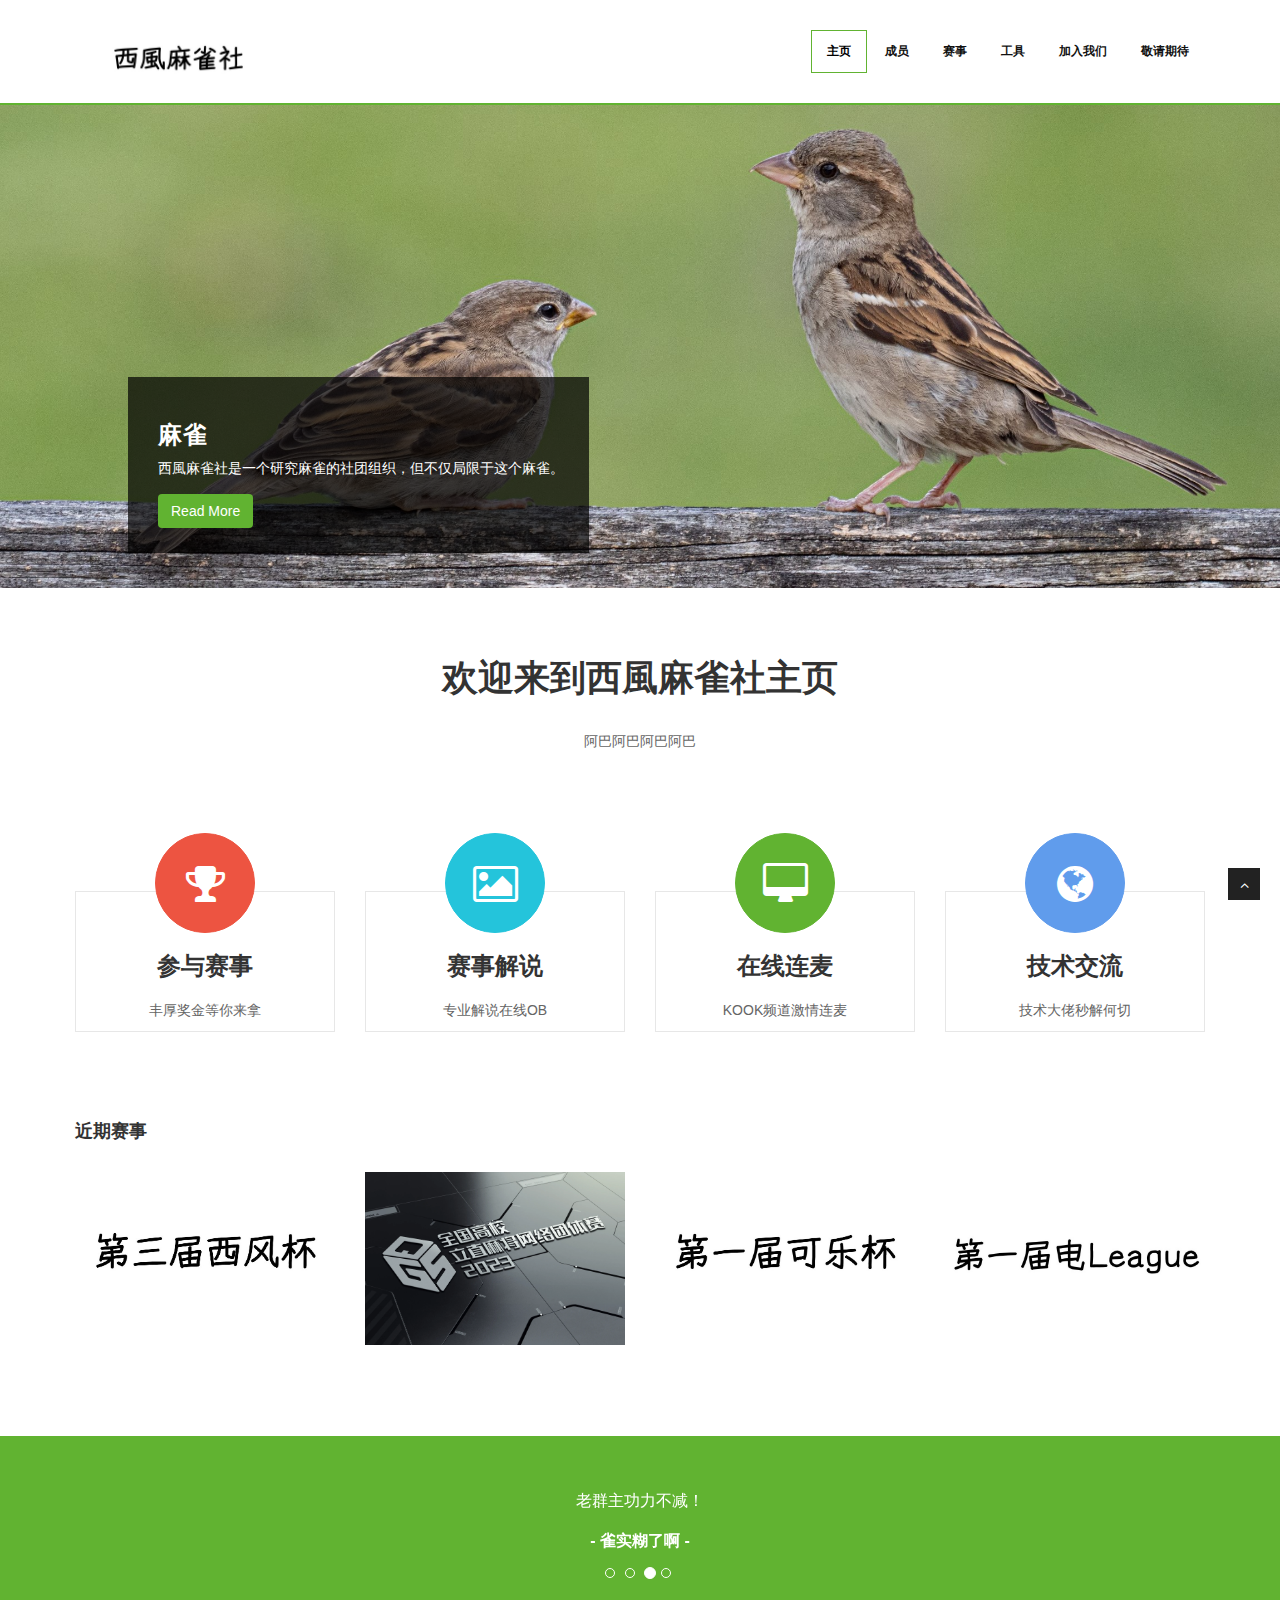
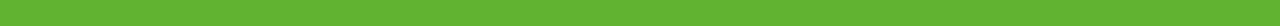
==== commit b2efaf99: "Update index.html" ====
--- a/index.html
+++ b/index.html
@@ -2,10 +2,9 @@
 <html lang="en">
 <head>
 <meta charset="utf-8">
-<title>Target Multi-purpose Free Bootstrap Responsive Template</title>
+<title>西風麻雀社</title>
 <meta name="viewport" content="width=device-width, initial-scale=1.0" />
 <meta name="description" content="" />
-<meta name="author" content="http://webthemez.com" />
 <!-- css -->
 <link href="./css/bootstrap.min.css" rel="stylesheet" />
 <link href="./css/fancybox/jquery.fancybox.css" rel="stylesheet">
